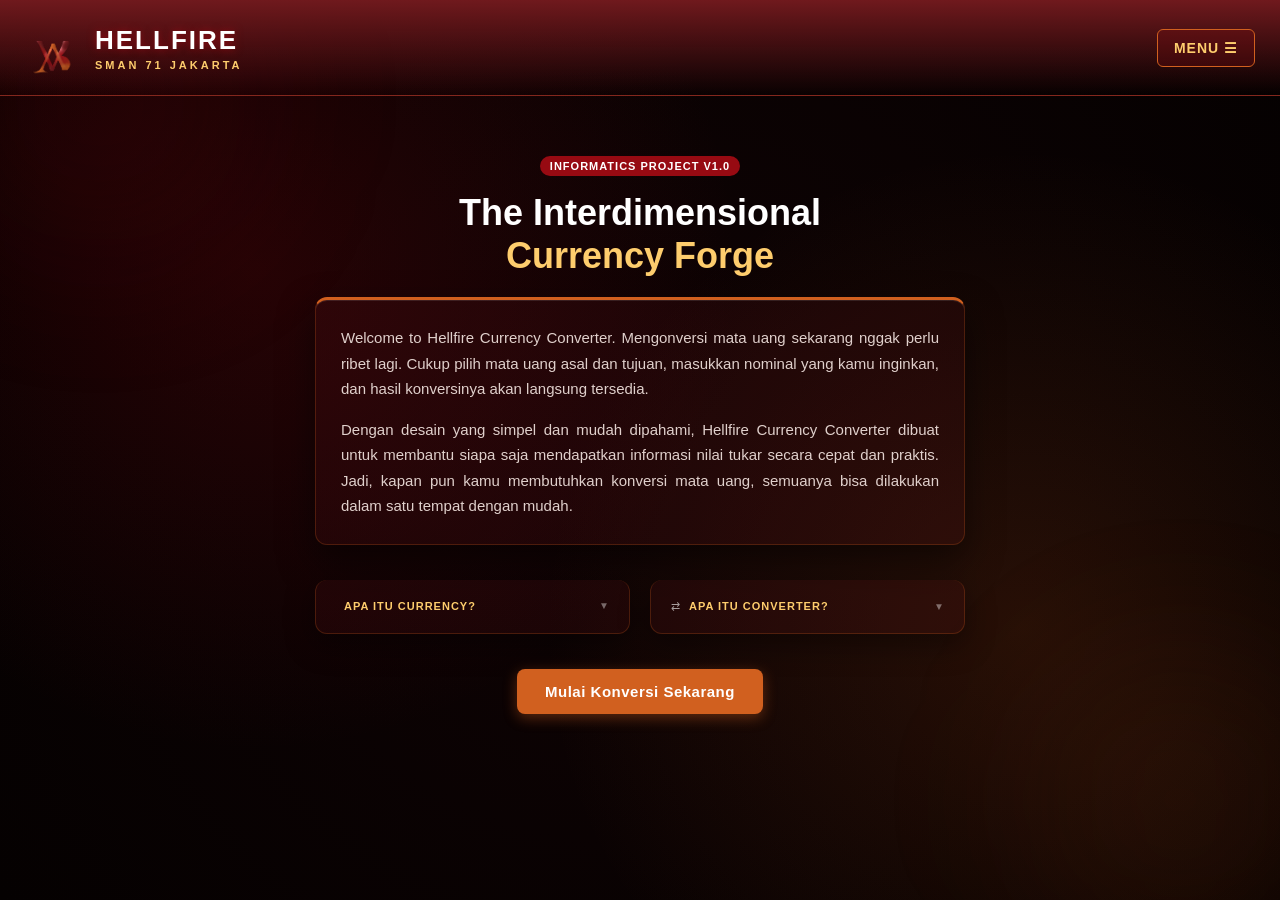
==== index.html @ 39961358 "Update index.html" ====
<!DOCTYPE html>
<html lang="id">
<head>
    <meta charset="UTF-8">
    <meta name="viewport" content="width=device-width, initial-scale=1.0">
    <title>Hellfire Forge - Converter</title>
    <link rel="stylesheet" href="styles.css">
</head>
<body>

    <header>
        <div class="brand-section">
            <img src="LOGO_HELLFIRE.png" alt="Logo Hellfire" class="brand-logo">
            <div class="brand-text">
                <h1>Hellfire</h1>
                <p>SMAN 71 Jakarta</p>
            </div>
        </div>
        
        <div class="menu-container">
            <button class="menu-toggle">MENU ☰</button>
            <div class="dropdown-menu">
                <a href="index.html" class="active">Home</a>
                <a href="About us.html">About us</a>
                <a href="Design.html">Design</a>
                <a href="product.html">Product</a>
            </div>
        </div>
    </header>

    <div class="main-container">
        <span class="project-badge">Informatics Project v1.0</span>
        
        <h2>The Interdimensional<br><span>Currency Forge</span></h2>
        
        <div class="info-card">
            <p>
                Welcome to Hellfire Currency Converter. Mengonversi mata uang sekarang nggak perlu ribet lagi. Cukup pilih mata uang asal dan tujuan, masukkan nominal yang kamu inginkan, dan hasil konversinya akan langsung tersedia.
            </p>
            <p>
                Dengan desain yang simpel dan mudah dipahami, Hellfire Currency Converter dibuat untuk membantu siapa saja mendapatkan informasi nilai tukar secara cepat dan praktis. Jadi, kapan pun kamu membutuhkan konversi mata uang, semuanya bisa dilakukan dalam satu tempat dengan mudah.
            </p>
        </div>

        <div class="cards-kolom-wrapper">
            
            <div class="info-card-mini card-currency">
                <div class="card-trigger">
                    <div class="card-status">
                        <span class="status-dot pulsing"></span>
                        <span class="status-trend"><strong>Apa itu Currency?</strong></span>
                    </div>
                    <span class="panah-tanda">▼</span>
                </div>
                <div class="card-content">
                    <p>
                        <strong>“Currency”—Mata Uang.</strong> Angka yang terus bergerak, nilai yang naik dan turun. Seperti detak nadi dunia bisa melambung tinggi penuh kepastian, bisa juga merosot membawa ragu.
                    </p>
                </div>
            </div> <div class="info-card-mini card-converter">
                <div class="card-trigger">
                    <div class="card-status">
                        <span class="status-icon">⇄</span>
                        <span class="status-trend"><strong>Apa itu Converter?</strong></span>
                    </div>
                    <span class="panah-tanda">▼</span>
                </div>
                <div class="card-content">
                    <p>
                        <strong>“Converter”—Pengonversi.</strong> Sebuah jembatan yang menghubungkan dua titik berbeda. Ada kesetaraan, ada arah, dan ada kepastian nilai di ujungnya.
                    </p>
                </div>
            </div> 
        </div>


        <a href="#" class="btn-primary">Mulai Konversi Sekarang</a>
    </div>

    <script src="scripts.js"></script>
</body>
</html>
---- styles.css ----
body {
    margin: 0;
    padding: 0;
    font-family: 'Segoe UI', Roboto, sans-serif;
    color: #ffffff;
    min-height: 100vh;
    background-color: #0d0203;
    background-image: 
        radial-gradient(circle at 20% 30%, rgba(151, 10, 18, 0.2) 0%, transparent 40%),
        radial-gradient(circle at 80% 70%, rgba(209, 96, 31, 0.15) 0%, transparent 40%),
        radial-gradient(circle at 50% 50%, rgba(15, 3, 4, 1) 0%, #050101 100%);
    background-attachment: fixed;
    position: relative;
    overflow-x: hidden;
}

body::before, body::after {
    content: "";
    position: fixed;
    width: 300px;
    height: 300px;
    border-radius: 50%;
    background: rgba(151, 10, 18, 0.12);
    filter: blur(80px); 
    z-index: -1; 
    pointer-events: none;
}

body::before {
    top: -50px;
    left: -50px;
    animation: gerakAsapUtama 12s infinite alternate ease-in-out;
}

body::after {
    bottom: -50px;
    right: -50px;
    background: rgba(209, 96, 31, 0.08);
    animation: gerakAsapKedua 15s infinite alternate ease-in-out;
}

@keyframes gerakAsapUtama {
    0% { transform: translate(0, 0) scale(1); }
    100% { transform: translate(80px, 50px) scale(1.3); background: rgba(209, 96, 31, 0.15); }
}

@keyframes gerakAsapKedua {
    0% { transform: translate(0, 0) scale(1.2); }
    100% { transform: translate(-100px, -60px) scale(0.9); background: rgba(151, 10, 18, 0.12); }
}

header {
    display: flex;
    justify-content: space-between;
    align-items: center;
    padding: 20px 25px;
    background: linear-gradient(to bottom, #70191D, transparent); 
    border-bottom: 1px solid rgba(209, 96, 31, 0.2); 
}

.brand-section {
    display: flex;
    align-items: center;
    gap: 15px; 
}

.brand-logo {
    width: 55px; 
    height: 55px;
    object-fit: contain;
}

.brand-text {
    display: flex;
    flex-direction: column;
}

.brand-section h1 {
    font-size: 26px;
    font-weight: 900;
    text-transform: uppercase;
    margin: 0;
    letter-spacing: 2px;
    color: #ffffff;
    text-shadow: 0 0 8px #970A12; 
}

.brand-section p {
    font-size: 11px;
    letter-spacing: 3px;
    text-transform: uppercase;
    color: #FECD6D; 
    margin: 3px 0 0 0;
    font-weight: bold;
}

.menu-container {
    position: relative;
}

.menu-toggle {
    background-color: rgba(151, 10, 18, 0.2); 
    border: 1px solid #D1601F; 
    font-size: 14px;
    font-weight: bold;
    color: #FECD6D;
    cursor: pointer;
    padding: 10px 16px;
    border-radius: 6px;
    letter-spacing: 1px;
    transition: 0.3s;
}

.menu-toggle:hover {
    background-color: #D1601F;
    color: white;
}

.dropdown-menu {
    position: absolute;
    top: 50px;
    right: 0;
    background-color: #1a0506;
    border: 1px solid #D1601F; 
    border-radius: 8px;
    width: 160px;
    box-shadow: 0px 8px 24px rgba(0,0,0,0.6);
    overflow: hidden;
    z-index: 100;
    display: none; 
}

.dropdown-menu a {
    display: block;
    padding: 12px;
    text-align: left;
    text-decoration: none;
    color: #ffffff;
    font-size: 14px;
    border-bottom: 1px solid rgba(151, 10, 18, 0.2);
    transition: 0.2s;
    padding-left: 20px;
}

.dropdown-menu a.active {
    background-color: #970A12; 
    color: white;
    font-weight: bold;
}

.dropdown-menu a:hover:not(.active) {
    background-color: rgba(209, 96, 31, 0.2);
    color: #FECD6D;
}

.main-container {
    max-width: 650px; /* Diperlebar sedikit agar teks punya ruang */
    margin: 60px auto;
    padding: 0 20px;
    text-align: center;
}

.project-badge {
    display: inline-block;
    background-color: #970A12; 
    color: #ffffff;
    font-size: 11px;
    font-weight: bold;
    padding: 4px 10px;
    border-radius: 20px;
    text-transform: uppercase;
    letter-spacing: 1px;
    margin-bottom: 15px;
}

.main-container h2 {
    font-size: 36px;
    font-weight: 800;
    line-height: 1.2;
    margin: 0 0 20px 0;
    color: #ffffff;
}

.main-container h2 span {
    color: #FECD6D; 
}

.info-card {
    background: rgba(112, 25, 29, 0.15); 
    border: 1px solid rgba(209, 96, 31, 0.25); 
    border-top: 3px solid #D1601F; 
    padding: 25px;
    border-radius: 12px;
    margin-bottom: 35px;
    box-shadow: 0 15px 35px rgba(0, 0, 0, 0.5), inset 0 1px 0 rgba(255, 255, 255, 0.1);
    height: auto; /* Memastikan kotak memanjang otomatis ke bawah mengikuti teks */
    overflow: visible;
}

.info-card p {
    font-size: 15px;
    line-height: 1.7;
    color: #e0d0cc;
    text-align: justify;
    margin: 0 0 15px 0;
}

.info-card p:last-child {
    margin-bottom: 0;
}

.cards-kolom-wrapper {
    display: flex;
    gap: 20px; 
    margin-bottom: 35px;
    text-align: justify;
}

.info-card-mini {
    flex: 1; 
    background: rgba(112, 25, 29, 0.15); 
    border: 1px solid rgba(209, 96, 31, 0.25); 
    border-top: none; 
    padding: 20px;
    border-radius: 12px;
    box-shadow: 0 10px 30px rgba(0, 0, 0, 0.4);
}

.card-trigger {
    display: flex;
    justify-content: space-between;
    align-items: center;
    cursor: pointer;
    user-select: none;
}

.card-trigger:hover .status-trend {
    color: #ffffff;
}

.card-status {
    display: flex;
    align-items: center;
    gap: 8px;
    font-size: 11px;
    text-transform: uppercase;
    letter-spacing: 1px;
    color: rgba(255, 255, 255, 0.6);
}

.info-card-mini strong {
    color: #FECD6D;
}

.panah-tanda {
    font-size: 10px;
    color: rgba(255, 255, 255, 0.4);
    transition: transform 0.3s ease;
}

.card-content {
    max-height: 0;
    overflow: hidden;
    opacity: 0;
    transition: opacity 0.3s ease, max-height 0.4s cubic-bezier(0.4, 0, 0.2, 1), margin-top 0.3s ease;
}

.info-card-mini.aktif .card-content {
    max-height: 500px; /* Ditambah biat teks panjang tidak terpotong */
    margin-top: 15px;
    opacity: 1;
}

.info-card-mini.aktif .panah-tanda {
    transform: rotate(180deg);
    color: #FECD6D;
}

.info-card-mini.aktif .status-trend strong {
    color: #FECD6D;
}

.btn-primary {
    display: inline-flex;
    align-items: center;
    background-color: #D1601F; 
    color: white;
    text-decoration: none;
    padding: 14px 28px;
    font-weight: bold;
    font-size: 15px;
    border-radius: 8px;
    letter-spacing: 0.5px;
    box-shadow: 0 4px 14px rgba(209, 96, 31, 0.4);
    transition: 0.3s;
}

.btn-primary:hover {
    background-color: #970A12; 
    box-shadow: 0 4px 14px rgba(151, 10, 18, 0.6);
    transform: translateY(-2px);
}

@media (max-width: 600px) {
    .cards-kolom-wrapper {
        flex-direction: column;
        gap: 15px;
    }
}
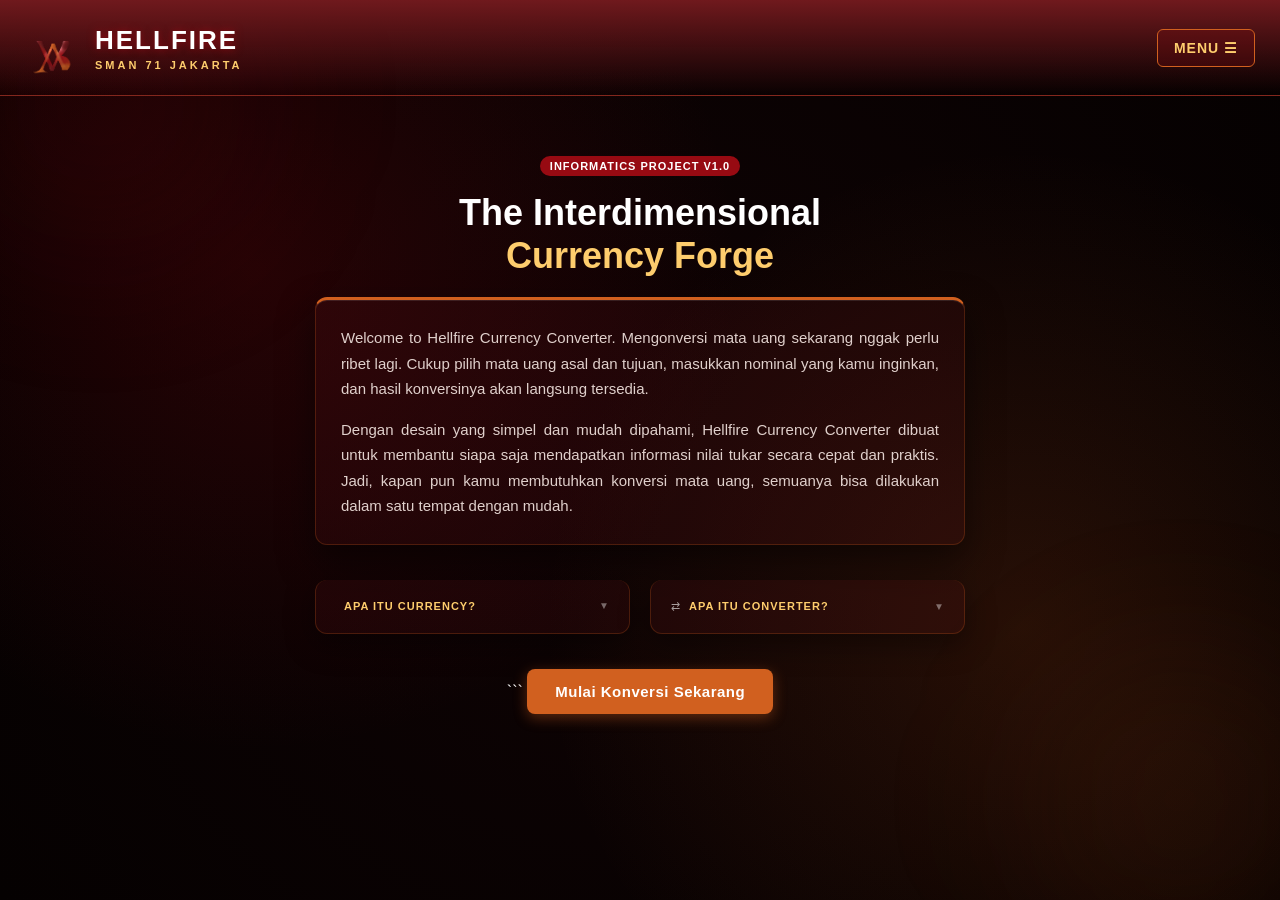
==== commit 95527876: "Update index.html" ====
--- a/index.html
+++ b/index.html
@@ -70,8 +70,9 @@
                         <strong>“Converter”—Pengonversi.</strong> Sebuah jembatan yang menghubungkan dua titik berbeda. Ada kesetaraan, ada arah, dan ada kepastian nilai di ujungnya.
                     </p>
                 </div>
-            </div> 
-        </div>
+            </div> </div> ```
+
+
 
 
         <a href="#" class="btn-primary">Mulai Konversi Sekarang</a>
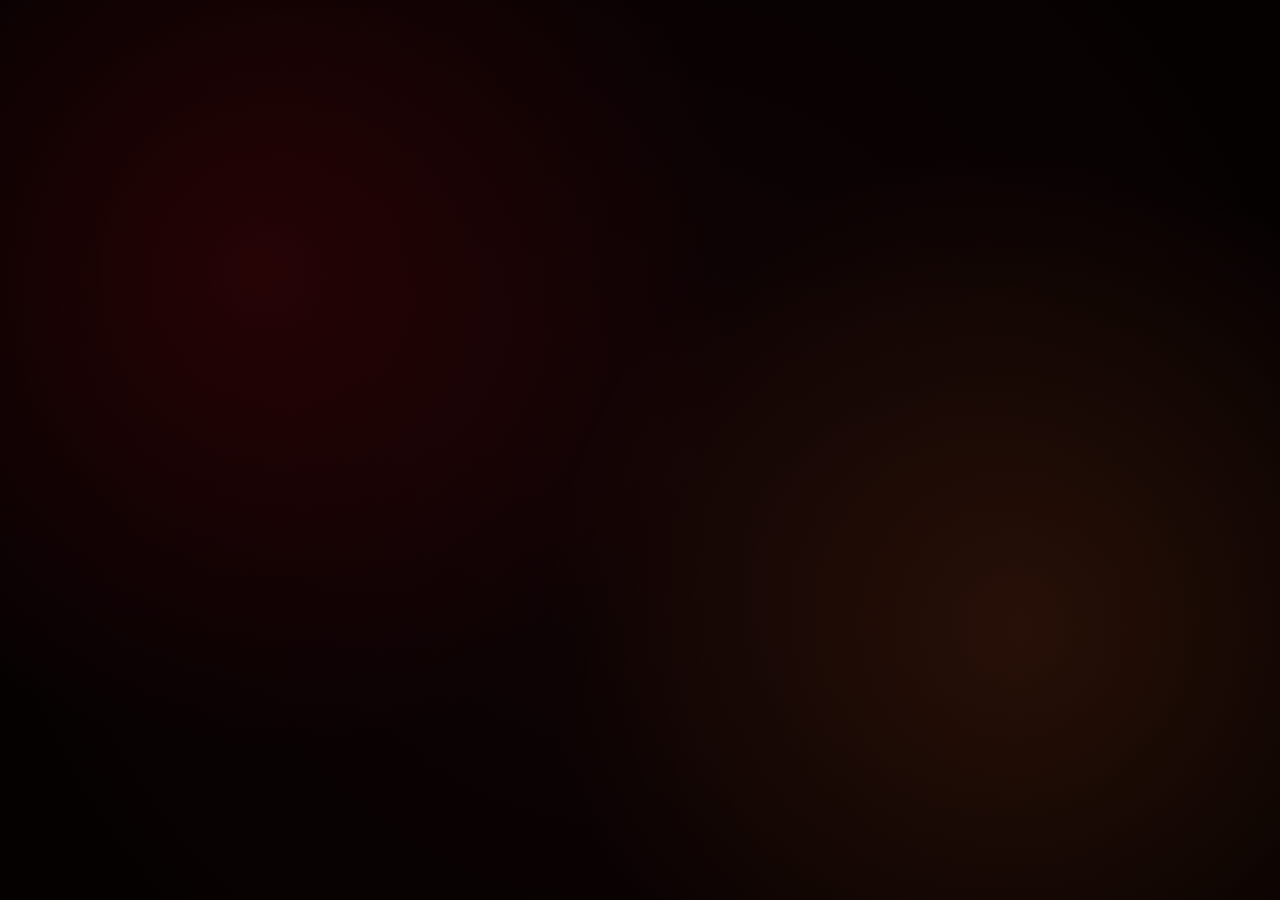
==== commit 8190b9d6: "Update index.html" ====
--- a/index.html
+++ b/index.html
@@ -5,79 +5,27 @@
     <meta name="viewport" content="width=device-width, initial-scale=1.0">
     <title>Hellfire Forge - Converter</title>
     <link rel="stylesheet" href="styles.css">
-</head>
-<body>
+    <style>
+        body {
+            margin: 0;
+            padding: 0;
+            font-family: 'Segoe UI', Roboto, sans-serif;
+            color: #ffffff;
+            min-height: 100vh;
+            background-color: #0d0203;
+            background-image: 
+                radial-gradient(circle at 20% 30%, rgba(151, 10, 18, 0.2) 0%, transparent 40%),
+                radial-gradient(circle at 80% 70%, rgba(209, 96, 31, 0.15) 0%, transparent 40%),
+                radial-gradient(circle at 50% 50%, rgba(15, 3, 4, 1) 0%, #050101 100%);
+            background-attachment: fixed;
+            position: relative;
+            overflow-x: hidden;
+        }
 
-    <header>
-        <div class="brand-section">
-            <img src="LOGO_HELLFIRE.png" alt="Logo Hellfire" class="brand-logo">
-            <div class="brand-text">
-                <h1>Hellfire</h1>
-                <p>SMAN 71 Jakarta</p>
-            </div>
-        </div>
-        
-        <div class="menu-container">
-            <button class="menu-toggle">MENU ☰</button>
-            <div class="dropdown-menu">
-                <a href="index.html" class="active">Home</a>
-                <a href="About us.html">About us</a>
-                <a href="Design.html">Design</a>
-                <a href="product.html">Product</a>
-            </div>
-        </div>
-    </header>
-
-    <div class="main-container">
-        <span class="project-badge">Informatics Project v1.0</span>
-        
-        <h2>The Interdimensional<br><span>Currency Forge</span></h2>
-        
-        <div class="info-card">
-            <p>
-                Welcome to Hellfire Currency Converter. Mengonversi mata uang sekarang nggak perlu ribet lagi. Cukup pilih mata uang asal dan tujuan, masukkan nominal yang kamu inginkan, dan hasil konversinya akan langsung tersedia.
-            </p>
-            <p>
-                Dengan desain yang simpel dan mudah dipahami, Hellfire Currency Converter dibuat untuk membantu siapa saja mendapatkan informasi nilai tukar secara cepat dan praktis. Jadi, kapan pun kamu membutuhkan konversi mata uang, semuanya bisa dilakukan dalam satu tempat dengan mudah.
-            </p>
-        </div>
-
-        <div class="cards-kolom-wrapper">
-            
-            <div class="info-card-mini card-currency">
-                <div class="card-trigger">
-                    <div class="card-status">
-                        <span class="status-dot pulsing"></span>
-                        <span class="status-trend"><strong>Apa itu Currency?</strong></span>
-                    </div>
-                    <span class="panah-tanda">▼</span>
-                </div>
-                <div class="card-content">
-                    <p>
-                        <strong>“Currency”—Mata Uang.</strong> Angka yang terus bergerak, nilai yang naik dan turun. Seperti detak nadi dunia bisa melambung tinggi penuh kepastian, bisa juga merosot membawa ragu.
-                    </p>
-                </div>
-            </div> <div class="info-card-mini card-converter">
-                <div class="card-trigger">
-                    <div class="card-status">
-                        <span class="status-icon">⇄</span>
-                        <span class="status-trend"><strong>Apa itu Converter?</strong></span>
-                    </div>
-                    <span class="panah-tanda">▼</span>
-                </div>
-                <div class="card-content">
-                    <p>
-                        <strong>“Converter”—Pengonversi.</strong> Sebuah jembatan yang menghubungkan dua titik berbeda. Ada kesetaraan, ada arah, dan ada kepastian nilai di ujungnya.
-                    </p>
-                </div>
-            </div> </div> ```
-
-
-
-
-        <a href="#" class="btn-primary">Mulai Konversi Sekarang</a>
-    </div>
-
-    <script src="scripts.js"></script>
-</body>
-</html>
+        body::before, body::after {
+            content: "";
+            position: fixed;
+            width: 300px;
+            height: 300px;
+            border-radius: 50%;
+            background: rgba(151, 10, 18, 0
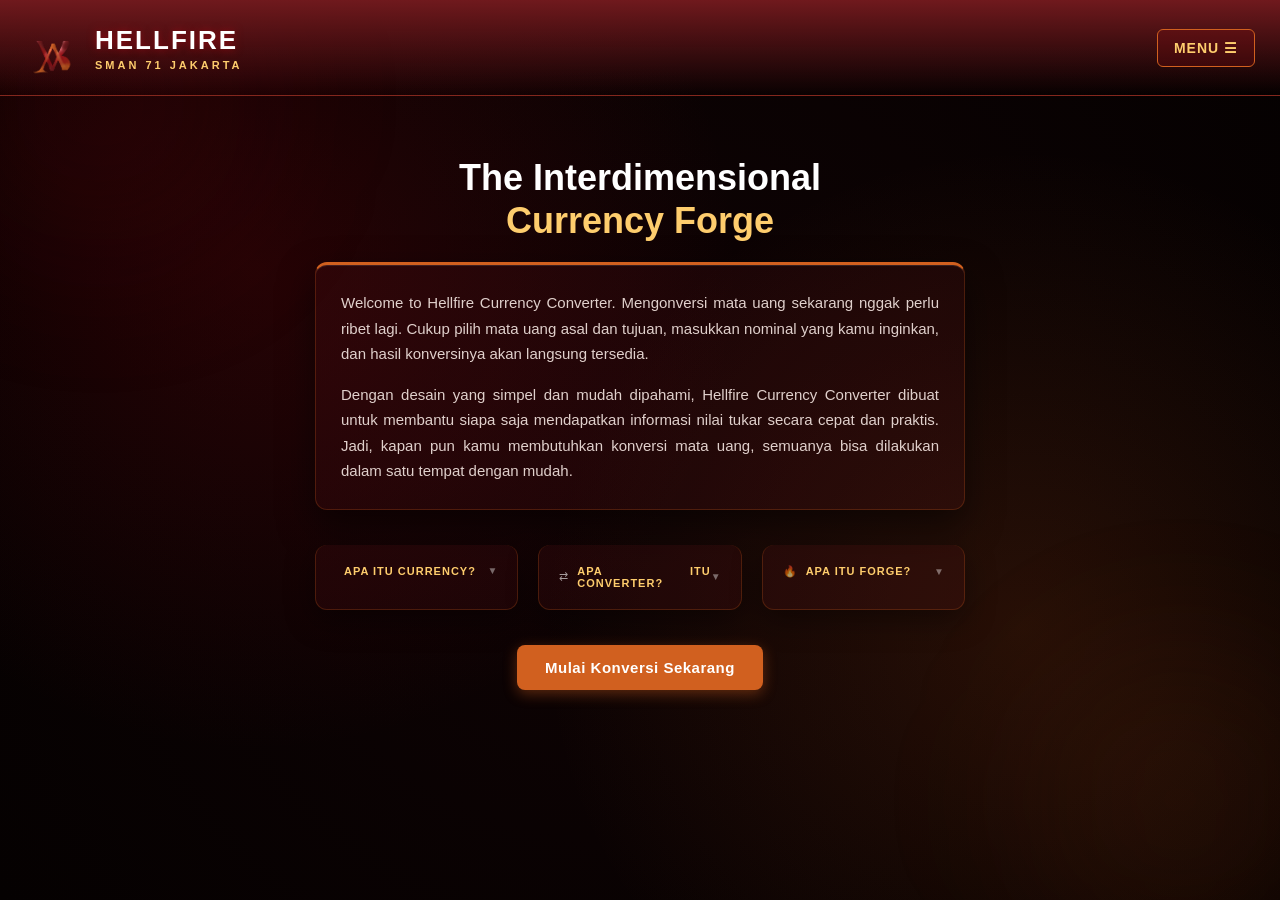
==== commit b4b9dd40: "Update index.html" ====
--- a/index.html
+++ b/index.html
@@ -5,27 +5,94 @@
     <meta name="viewport" content="width=device-width, initial-scale=1.0">
     <title>Hellfire Forge - Converter</title>
     <link rel="stylesheet" href="styles.css">
-    <style>
-        body {
-            margin: 0;
-            padding: 0;
-            font-family: 'Segoe UI', Roboto, sans-serif;
-            color: #ffffff;
-            min-height: 100vh;
-            background-color: #0d0203;
-            background-image: 
-                radial-gradient(circle at 20% 30%, rgba(151, 10, 18, 0.2) 0%, transparent 40%),
-                radial-gradient(circle at 80% 70%, rgba(209, 96, 31, 0.15) 0%, transparent 40%),
-                radial-gradient(circle at 50% 50%, rgba(15, 3, 4, 1) 0%, #050101 100%);
-            background-attachment: fixed;
-            position: relative;
-            overflow-x: hidden;
-        }
+</head>
+<body>
 
-        body::before, body::after {
-            content: "";
-            position: fixed;
-            width: 300px;
-            height: 300px;
-            border-radius: 50%;
-            background: rgba(151, 10, 18, 0
+    <header>
+        <div class="brand-section">
+            <img src="LOGO_HELLFIRE.png" alt="Logo Hellfire" class="brand-logo">
+            <div class="brand-text">
+                <h1>Hellfire</h1>
+                <p>SMAN 71 Jakarta</p>
+            </div>
+        </div>
+        
+        <div class="menu-container">
+            <button class="menu-toggle">MENU ☰</button>
+            <div class="dropdown-menu">
+                <a href="index.html" class="active">Home</a>
+                <a href="About us.html">About us</a>
+                <a href="Design.html">Design</a>
+                <a href="product.html">Product</a>
+            </div>
+        </div>
+    </header>
+
+    <div class="main-container">
+        
+        <h2>The Interdimensional<br><span>Currency Forge</span></h2>
+        
+        <div class="info-card">
+            <p>
+                Welcome to Hellfire Currency Converter. Mengonversi mata uang sekarang nggak perlu ribet lagi. Cukup pilih mata uang asal dan tujuan, masukkan nominal yang kamu inginkan, dan hasil konversinya akan langsung tersedia.
+            </p>
+            <p>
+                Dengan desain yang simpel dan mudah dipahami, Hellfire Currency Converter dibuat untuk membantu siapa saja mendapatkan informasi nilai tukar secara cepat dan praktis. Jadi, kapan pun kamu membutuhkan konversi mata uang, semuanya bisa dilakukan dalam satu tempat dengan mudah.
+            </p>
+        </div>
+
+        <div class="cards-kolom-wrapper">
+            
+            <div class="info-card-mini card-currency">
+                <div class="card-trigger">
+                    <div class="card-status">
+                        <span class="status-dot pulsing"></span>
+                        <span class="status-trend"><strong>Apa itu Currency?</strong></span>
+                    </div>
+                    <span class="panah-tanda">▼</span>
+                </div>
+                <div class="card-content">
+                    <p>
+                        <strong>“Currency”—Mata Uang.</strong> Angka yang terus bergerak, nilai yang naik dan turun. Seperti detak nadi dunia bisa melambung tinggi penuh kepastian, bisa juga merosot membawa ragu.
+                    </p>
+                </div>
+            </div>
+
+            <div class="info-card-mini card-converter">
+                <div class="card-trigger">
+                    <div class="card-status">
+                        <span class="status-icon">⇄</span>
+                        <span class="status-trend"><strong>Apa itu Converter?</strong></span>
+                    </div>
+                    <span class="panah-tanda">▼</span>
+                </div>
+                <div class="card-content">
+                    <p>
+                        <strong>“Converter”—Pengonversi.</strong> Sebuah jembatan yang menghubungkan dua titik berbeda. Ada kesetaraan, ada arah, dan ada kepastian nilai di ujungnya.
+                    </p>
+                </div>
+            </div>
+
+            <div class="info-card-mini card-forge">
+                <div class="card-trigger">
+                    <div class="card-status">
+                        <span class="status-icon">🔥</span>
+                        <span class="status-trend"><strong>Apa itu Forge?</strong></span>
+                    </div>
+                    <span class="panah-tanda">▼</span>
+                </div>
+                <div class="card-content">
+                    <p>
+                        <strong>“Forge”—Tempaan.</strong> Proses membentuk sesuatu menjadi lebih kuat, presisi, dan bernilai tinggi melalui proses yang matang dan teruji waktu.
+                    </p>
+                </div>
+            </div>
+
+        </div> 
+
+        <a href="#" class="btn-primary">Mulai Konversi Sekarang</a>
+    </div>
+
+    <script src="scripts.js"></script>
+</body>
+</html>
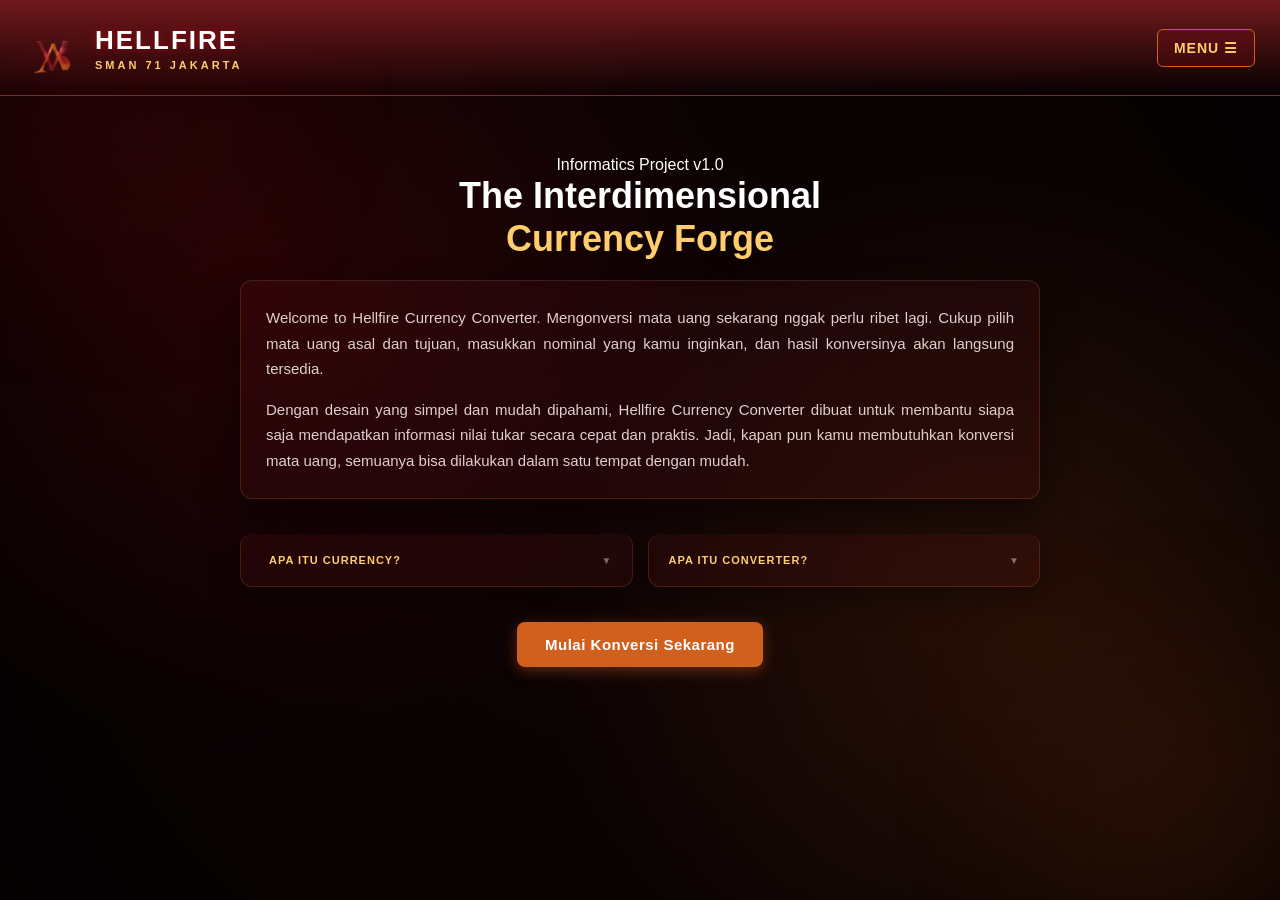
==== commit 6d8d59d9: "Update index.html" ====
--- a/index.html
+++ b/index.html
@@ -11,6 +11,7 @@
     <header>
         <div class="brand-section">
             <img src="LOGO_HELLFIRE.png" alt="Logo Hellfire" class="brand-logo">
+            
             <div class="brand-text">
                 <h1>Hellfire</h1>
                 <p>SMAN 71 Jakarta</p>
@@ -20,15 +21,16 @@
         <div class="menu-container">
             <button class="menu-toggle">MENU ☰</button>
             <div class="dropdown-menu">
-                <a href="index.html" class="active">Home</a>
-                <a href="About us.html">About us</a>
-                <a href="Design.html">Design</a>
-                <a href="product.html">Product</a>
+                <a href="#" class="active">Home</a>
+                <a href="#">About us</a>
+                <a href="#">Design</a>
+                <a href="#">Product</a>
             </div>
         </div>
     </header>
 
     <div class="main-container">
+        <span class="project-badge">Informatics Project v1.0</span>
         
         <h2>The Interdimensional<br><span>Currency Forge</span></h2>
         
@@ -61,7 +63,6 @@
             <div class="info-card-mini card-converter">
                 <div class="card-trigger">
                     <div class="card-status">
-                        <span class="status-icon">⇄</span>
                         <span class="status-trend"><strong>Apa itu Converter?</strong></span>
                     </div>
                     <span class="panah-tanda">▼</span>
@@ -69,21 +70,6 @@
                 <div class="card-content">
                     <p>
                         <strong>“Converter”—Pengonversi.</strong> Sebuah jembatan yang menghubungkan dua titik berbeda. Ada kesetaraan, ada arah, dan ada kepastian nilai di ujungnya.
-                    </p>
-                </div>
-            </div>
-
-            <div class="info-card-mini card-forge">
-                <div class="card-trigger">
-                    <div class="card-status">
-                        <span class="status-icon">🔥</span>
-                        <span class="status-trend"><strong>Apa itu Forge?</strong></span>
-                    </div>
-                    <span class="panah-tanda">▼</span>
-                </div>
-                <div class="card-content">
-                    <p>
-                        <strong>“Forge”—Tempaan.</strong> Proses membentuk sesuatu menjadi lebih kuat, presisi, dan bernilai tinggi melalui proses yang matang dan teruji waktu.
                     </p>
                 </div>
             </div>
--- a/styles.css
+++ b/styles.css
@@ -154,23 +154,10 @@
 }
 
 .main-container {
-    max-width: 650px; /* Diperlebar sedikit agar teks punya ruang */
+    max-width: 800px; 
     margin: 60px auto;
     padding: 0 20px;
     text-align: center;
-}
-
-.project-badge {
-    display: inline-block;
-    background-color: #970A12; 
-    color: #ffffff;
-    font-size: 11px;
-    font-weight: bold;
-    padding: 4px 10px;
-    border-radius: 20px;
-    text-transform: uppercase;
-    letter-spacing: 1px;
-    margin-bottom: 15px;
 }
 
 .main-container h2 {
@@ -188,12 +175,12 @@
 .info-card {
     background: rgba(112, 25, 29, 0.15); 
     border: 1px solid rgba(209, 96, 31, 0.25); 
-    border-top: 3px solid #D1601F; 
+    border-top: none; 
     padding: 25px;
     border-radius: 12px;
     margin-bottom: 35px;
     box-shadow: 0 15px 35px rgba(0, 0, 0, 0.5), inset 0 1px 0 rgba(255, 255, 255, 0.1);
-    height: auto; /* Memastikan kotak memanjang otomatis ke bawah mengikuti teks */
+    height: auto; 
     overflow: visible;
 }
 
@@ -211,7 +198,7 @@
 
 .cards-kolom-wrapper {
     display: flex;
-    gap: 20px; 
+    gap: 15px; 
     margin-bottom: 35px;
     text-align: justify;
 }
@@ -266,7 +253,7 @@
 }
 
 .info-card-mini.aktif .card-content {
-    max-height: 500px; /* Ditambah biat teks panjang tidak terpotong */
+    max-height: 500px; 
     margin-top: 15px;
     opacity: 1;
 }
@@ -301,7 +288,7 @@
     transform: translateY(-2px);
 }
 
-@media (max-width: 600px) {
+@media (max-width: 768px) {
     .cards-kolom-wrapper {
         flex-direction: column;
         gap: 15px;
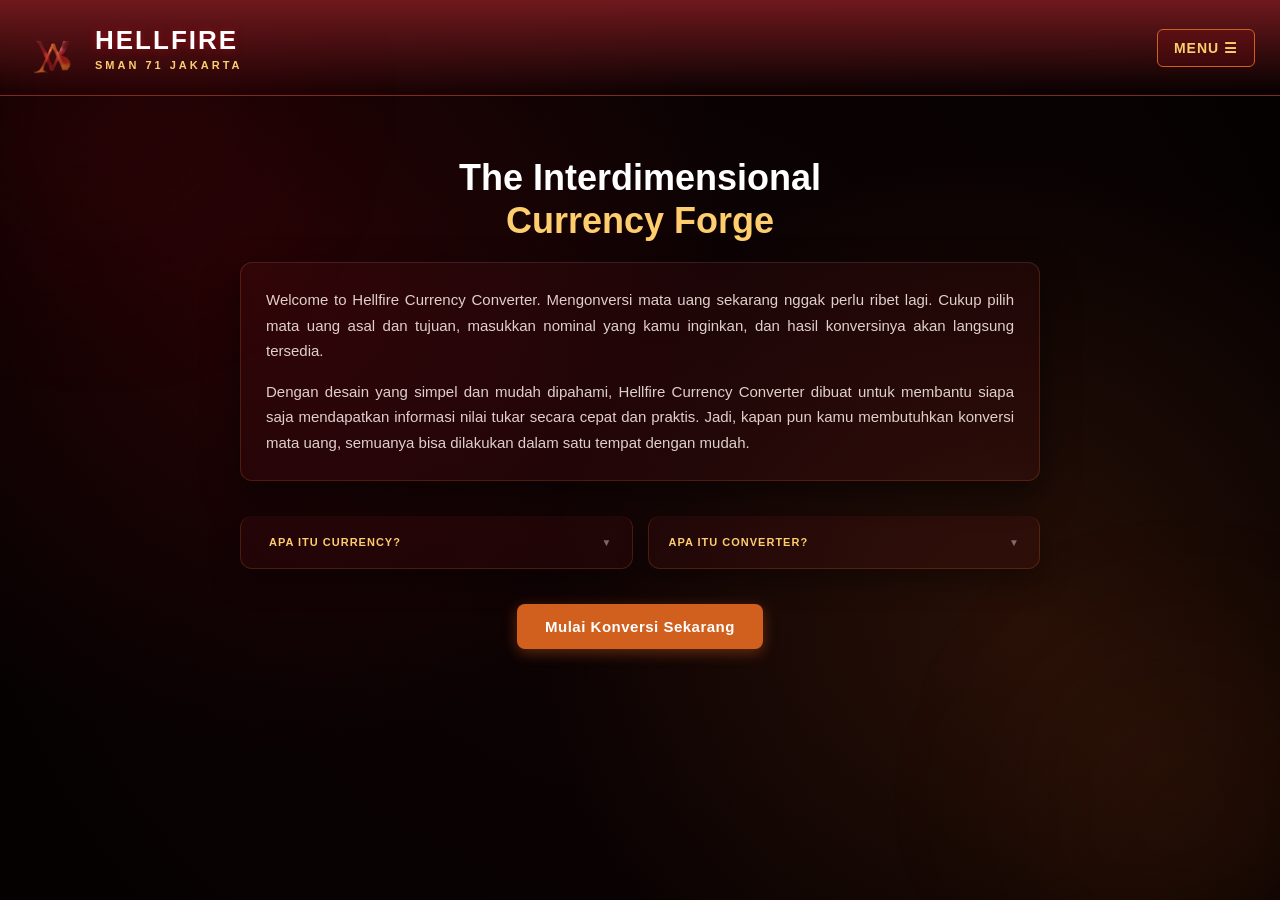
==== commit b41fa87c: "Update index.html" ====
--- a/index.html
+++ b/index.html
@@ -30,7 +30,6 @@
     </header>
 
     <div class="main-container">
-        <span class="project-badge">Informatics Project v1.0</span>
         
         <h2>The Interdimensional<br><span>Currency Forge</span></h2>
         
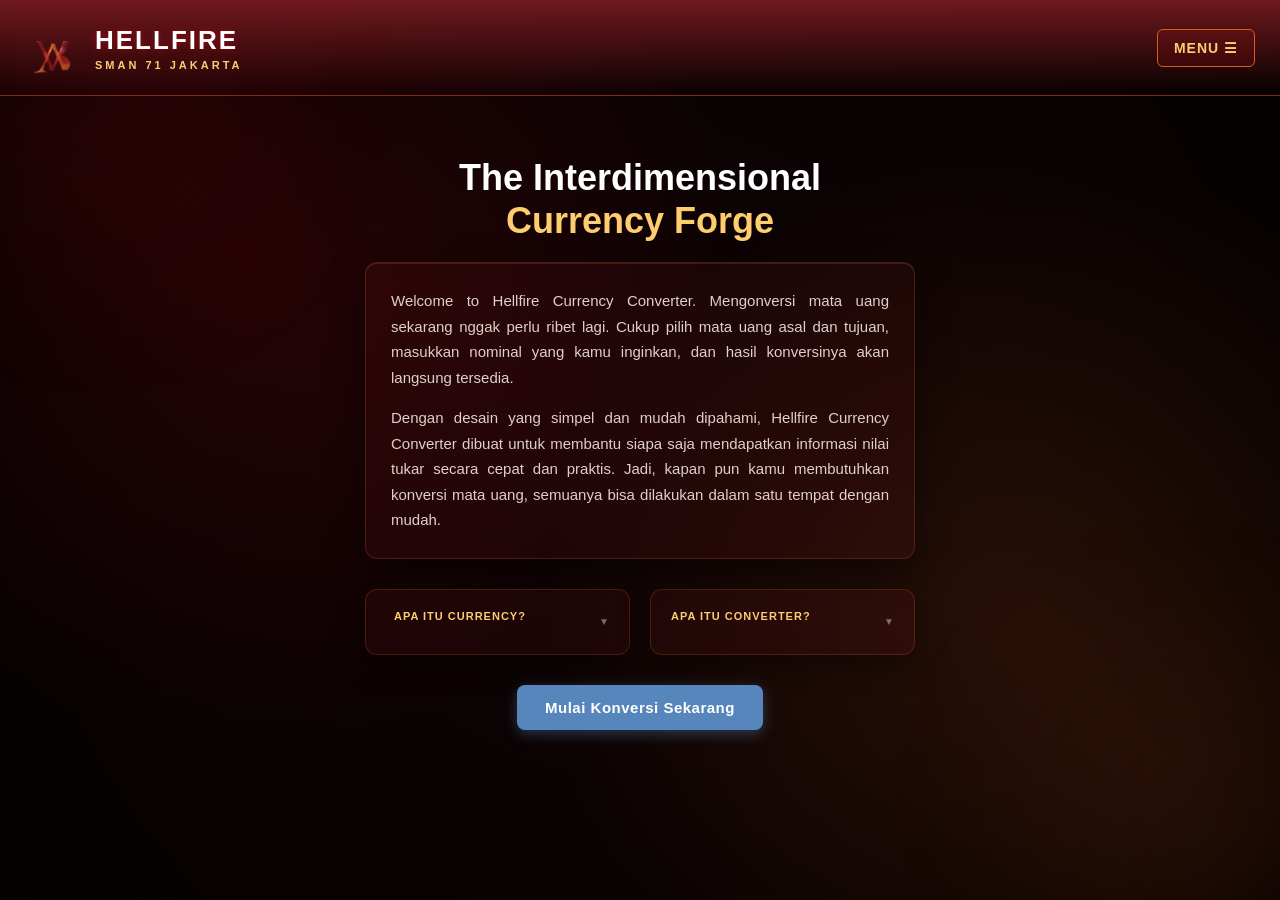
==== commit 3f0bf293: "Update index.html" ====
--- a/index.html
+++ b/index.html
@@ -21,12 +21,11 @@
         <div class="menu-container">
             <button class="menu-toggle">MENU ☰</button>
             <div class="dropdown-menu">
-                <a href="#" class="active">Home</a>
-                <a href="#">About us</a>
-                <a href="#">Design</a>
-                <a href="#">Product</a>
+                <a href="index.html" class="active">Home</a>
+                <a href="about.html">About us</a>
+                <a href="design.html">Design</a>
+                <a href="product.html">Product</a>
             </div>
-        </div>
     </header>
 
     <div class="main-container">
--- a/styles.css
+++ b/styles.css
@@ -4,6 +4,7 @@
     font-family: 'Segoe UI', Roboto, sans-serif;
     color: #ffffff;
     min-height: 100vh;
+    
     background-color: #0d0203;
     background-image: 
         radial-gradient(circle at 20% 30%, rgba(151, 10, 18, 0.2) 0%, transparent 40%),
@@ -48,7 +49,6 @@
     0% { transform: translate(0, 0) scale(1.2); }
     100% { transform: translate(-100px, -60px) scale(0.9); background: rgba(151, 10, 18, 0.12); }
 }
-
 header {
     display: flex;
     justify-content: space-between;
@@ -56,23 +56,6 @@
     padding: 20px 25px;
     background: linear-gradient(to bottom, #70191D, transparent); 
     border-bottom: 1px solid rgba(209, 96, 31, 0.2); 
-}
-
-.brand-section {
-    display: flex;
-    align-items: center;
-    gap: 15px; 
-}
-
-.brand-logo {
-    width: 55px; 
-    height: 55px;
-    object-fit: contain;
-}
-
-.brand-text {
-    display: flex;
-    flex-direction: column;
 }
 
 .brand-section h1 {
@@ -94,6 +77,23 @@
     font-weight: bold;
 }
 
+.brand-section {
+    display: flex;
+    align-items: center;
+    gap: 15px; 
+}
+
+.brand-text {
+    display: flex;
+    flex-direction: column;
+}
+
+.brand-logo {
+    width: 55px; 
+    height: 55px;
+    object-fit: contain;
+}
+
 .menu-container {
     position: relative;
 }
@@ -121,13 +121,13 @@
     top: 50px;
     right: 0;
     background-color: #1a0506;
-    border: 1px solid #D1601F; 
+    border: 1px solid #5686BB; 
     border-radius: 8px;
     width: 160px;
     box-shadow: 0px 8px 24px rgba(0,0,0,0.6);
     overflow: hidden;
     z-index: 100;
-    display: none; 
+    display: none; /* Sembunyi di awal, nanti dibuka pakai JS */
 }
 
 .dropdown-menu a {
@@ -143,7 +143,7 @@
 }
 
 .dropdown-menu a.active {
-    background-color: #970A12; 
+    background-color: #5686BB; 
     color: white;
     font-weight: bold;
 }
@@ -153,11 +153,25 @@
     color: #FECD6D;
 }
 
+/* 4. KONTEN TENGAH */
 .main-container {
-    max-width: 800px; 
-    margin: 60px auto;
+    max-width: 550px;
+    margin: 60px auto 0 auto;
     padding: 0 20px;
     text-align: center;
+}
+
+.project-badge {
+    display: inline-block;
+    background-color: #970A12; 
+    color: #ffffff;
+    font-size: 11px;
+    font-weight: bold;
+    padding: 4px 10px;
+    border-radius: 20px;
+    text-transform: uppercase;
+    letter-spacing: 1px;
+    margin-bottom: 15px;
 }
 
 .main-container h2 {
@@ -175,13 +189,10 @@
 .info-card {
     background: rgba(112, 25, 29, 0.15); 
     border: 1px solid rgba(209, 96, 31, 0.25); 
-    border-top: none; 
     padding: 25px;
     border-radius: 12px;
-    margin-bottom: 35px;
-    box-shadow: 0 15px 35px rgba(0, 0, 0, 0.5), inset 0 1px 0 rgba(255, 255, 255, 0.1);
-    height: auto; 
-    overflow: visible;
+    box-shadow: 0 10px 30px rgba(0, 0, 0, 0.4);
+    margin-bottom: 30px;
 }
 
 .info-card p {
@@ -196,33 +207,52 @@
     margin-bottom: 0;
 }
 
+.btn-primary {
+    display: inline-flex;
+    align-items: center;
+    background-color: #5686BB; 
+    color: white;
+    text-decoration: none;
+    padding: 14px 28px;
+    font-weight: bold;
+    font-size: 15px;
+    border-radius: 8px;
+    letter-spacing: 0.5px;
+    box-shadow: 0 4px 14px rgba(86, 134, 187, 0.4);
+    transition: 0.3s;
+}
+
+.btn-primary:hover {
+    background-color: #D1601F; 
+    box-shadow: 0 4px 14px rgba(209, 96, 31, 0.4);
+    transform: translateY(-2px);
+}
+
 .cards-kolom-wrapper {
     display: flex;
-    gap: 15px; 
-    margin-bottom: 35px;
+    gap: 20px; /* Jarak spasi antar kotak kanan-kiri */
+    margin-bottom: 30px;
     text-align: justify;
 }
 
 .info-card-mini {
-    flex: 1; 
+    flex: 1; /* Biar ukuran kanan dan kiri sama rata */
     background: rgba(112, 25, 29, 0.15); 
     border: 1px solid rgba(209, 96, 31, 0.25); 
-    border-top: none; 
     padding: 20px;
     border-radius: 12px;
     box-shadow: 0 10px 30px rgba(0, 0, 0, 0.4);
 }
 
-.card-trigger {
-    display: flex;
-    justify-content: space-between;
-    align-items: center;
-    cursor: pointer;
-    user-select: none;
-}
-
-.card-trigger:hover .status-trend {
-    color: #ffffff;
+.info-card-mini strong {
+    color: #FECD6D;
+}
+
+@media (max-width: 600px) {
+    .cards-kolom-wrapper {
+        flex-direction: column;
+        gap: 15px;
+    }
 }
 
 .card-status {
@@ -232,11 +262,24 @@
     font-size: 11px;
     text-transform: uppercase;
     letter-spacing: 1px;
+    margin-bottom: 12px;
     color: rgba(255, 255, 255, 0.6);
 }
 
-.info-card-mini strong {
-    color: #FECD6D;
+.info-card {
+    box-shadow: 0 15px 35px rgba(0, 0, 0, 0.5), inset 0 1px 0 rgba(255, 255, 255, 0.1);
+}
+
+.card-trigger {
+    display: flex;
+    justify-content: space-between;
+    align-items: center;
+    cursor: pointer;
+    user-select: none;
+}
+
+.card-trigger:hover .status-trend {
+    color: #ffffff;
 }
 
 .panah-tanda {
@@ -248,12 +291,13 @@
 .card-content {
     max-height: 0;
     overflow: hidden;
+    transition: max-height 0.4s cubic-bezier(0.4, 0, 0.2, 1), margin-top 0.3s ease;
     opacity: 0;
-    transition: opacity 0.3s ease, max-height 0.4s cubic-bezier(0.4, 0, 0.2, 1), margin-top 0.3s ease;
+    transition: opacity 0.3s ease, max-height 0.4s ease;
 }
 
 .info-card-mini.aktif .card-content {
-    max-height: 500px; 
+    max-height: 200px; 
     margin-top: 15px;
     opacity: 1;
 }
@@ -266,31 +310,3 @@
 .info-card-mini.aktif .status-trend strong {
     color: #FECD6D;
 }
-
-.btn-primary {
-    display: inline-flex;
-    align-items: center;
-    background-color: #D1601F; 
-    color: white;
-    text-decoration: none;
-    padding: 14px 28px;
-    font-weight: bold;
-    font-size: 15px;
-    border-radius: 8px;
-    letter-spacing: 0.5px;
-    box-shadow: 0 4px 14px rgba(209, 96, 31, 0.4);
-    transition: 0.3s;
-}
-
-.btn-primary:hover {
-    background-color: #970A12; 
-    box-shadow: 0 4px 14px rgba(151, 10, 18, 0.6);
-    transform: translateY(-2px);
-}
-
-@media (max-width: 768px) {
-    .cards-kolom-wrapper {
-        flex-direction: column;
-        gap: 15px;
-    }
-}
